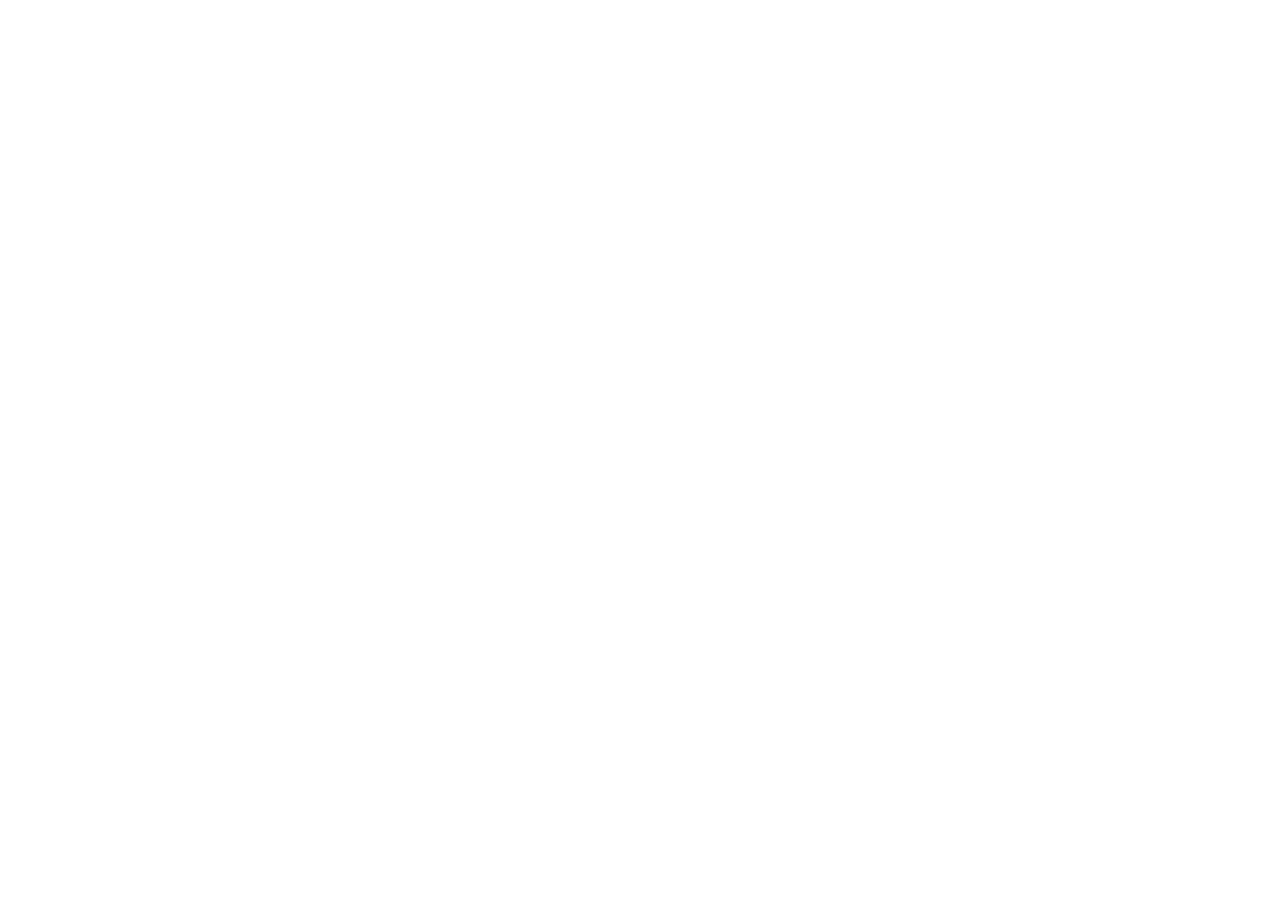
==== blog.html @ d9163859 "primera pagina, replica" ====
<!DOCTYPE html>
<html>
<head>
	<meta charset="UTF-8">
	<title>Escuela de Danza</title>
	<link rel='stylesheet' type='text/css' href='http://fonts.googleapis.com/css?family=Montserrat:400,700'>
	<link rel="stylesheet" type="text/css" href="css/grid-system.css">
	<link rel="stylesheet" type="text/css" href="css/utilities.css">
	<link rel="stylesheet" type="text/css" href="css/common.css">
	<link rel="stylesheet" type="text/css" href="css/blog.css">
</head>
<body>
	<!-- Inserta tu código aqui -->
</body>
</html>
---- css/grid-system.css ----
/* GLOBAL */
* {
  box-sizing: border-box;
  margin: 0;
  padding: 0;
 }

.text-center {
	text-align: center;
}

.text-right {
	text-align: right;
}

/* Grid system */

.container {
	width: 968px;
	padding-left: 14px; 
	padding-right: 14px;
	margin: 0px auto;
	position: relative;
}

.container-fluid {
	width: 100%;
}

.row {
	width: 100%;
	margin-left: -14px;
	margin-right: -14px;
}

.row:before, .row:after{
  content: " ";
  display: table;
}

.row:after {
  clear: both;
}

[class*="col-"] {
	min-height: 7px;
	padding: 0 14px;
	float: left;
}

.col-1 {
	/* (1 / 12) x 100 */
	width: 8.333333%;
} 

.col-2 {
	/* (2 / 12) x 100 */
	width: 16.666667%;
} 

.col-3 {
	/* (3 / 12) x 100 */
	width: 25%;
} 

.col-4 {
	/* (4 / 12) x 100 */
	width: 33.333333%;
}

.col-5 {
	/* (5 / 12) x 100 */
	width: 41.666667%;
}

.col-6 {
	/* (6 / 12) x 100 */
	width: 50%;
} 

.col-7 {
	/* (7 / 12) x 100 */
	width: 58.333333%;
}

.col-8 {
	/* (8 / 12) x 100 */
	width: 66.666667%;
}

.col-9 {
	/* (9 / 12) x 100 */
	width: 75%;
}

.col-10 {
	/* (10 / 12) x 100 */
	width: 83.333333%;
}

.col-11 {
	/* (11 / 12) x 100 */
	width: 91.666667%;
}

.col-12 {
	/* (12 / 12) x 100 */
	width: 100%;
}
---- css/utilities.css ----
/*Global*/
*{
	font-family: "Latolight";
}

@font-face{
	font-family: LatoHeavy;
	src: url(../fonts/LatoHeavy.ttf);
}
@font-face{
	font-family:Latolight ;
	src: url(../fonts/Latolight.ttf);
}
@font-face{
	font-family: DolceVita;
	src: url(../fonts/DolceVita.ttf);
}
@font-face{
	font-family: Neoteric-Bold;
	src: url(../fonts/Neoteric-Bold.ttf);
}

/* Shortcuts */

.pd-0{
	padding: 0;
}
.pt-5{
	padding-top: 5%;
}
.pb-5{
	padding-bottom: 5%;
}
.mg-0{
	margin: 0;
}
.w-100{
	width: 100%;
}
.lh{
	line-height: 1.5;
}
.text-center{
	text-align: center;
}
.text-left{
	text-align: left;
}
.text-white{
	color: white;
}
.text-gray{
	color: rgb(83, 88, 95);
}
.text-blue{
 color: #192951;
}
.a-none-decoration{
	text-decoration: none;
}
.bg-gray{
	background-color: rgb(244, 244, 244);
}
.bg-img-block{
	background-size: cover;
	background-repeat: no-repeat;
	background-position: center;
}
---- css/common.css ----
/* Inserta tu codigo que es común para todas las páginas aqui */
---- css/blog.css ----
/* Inserta tu codigo aqui */
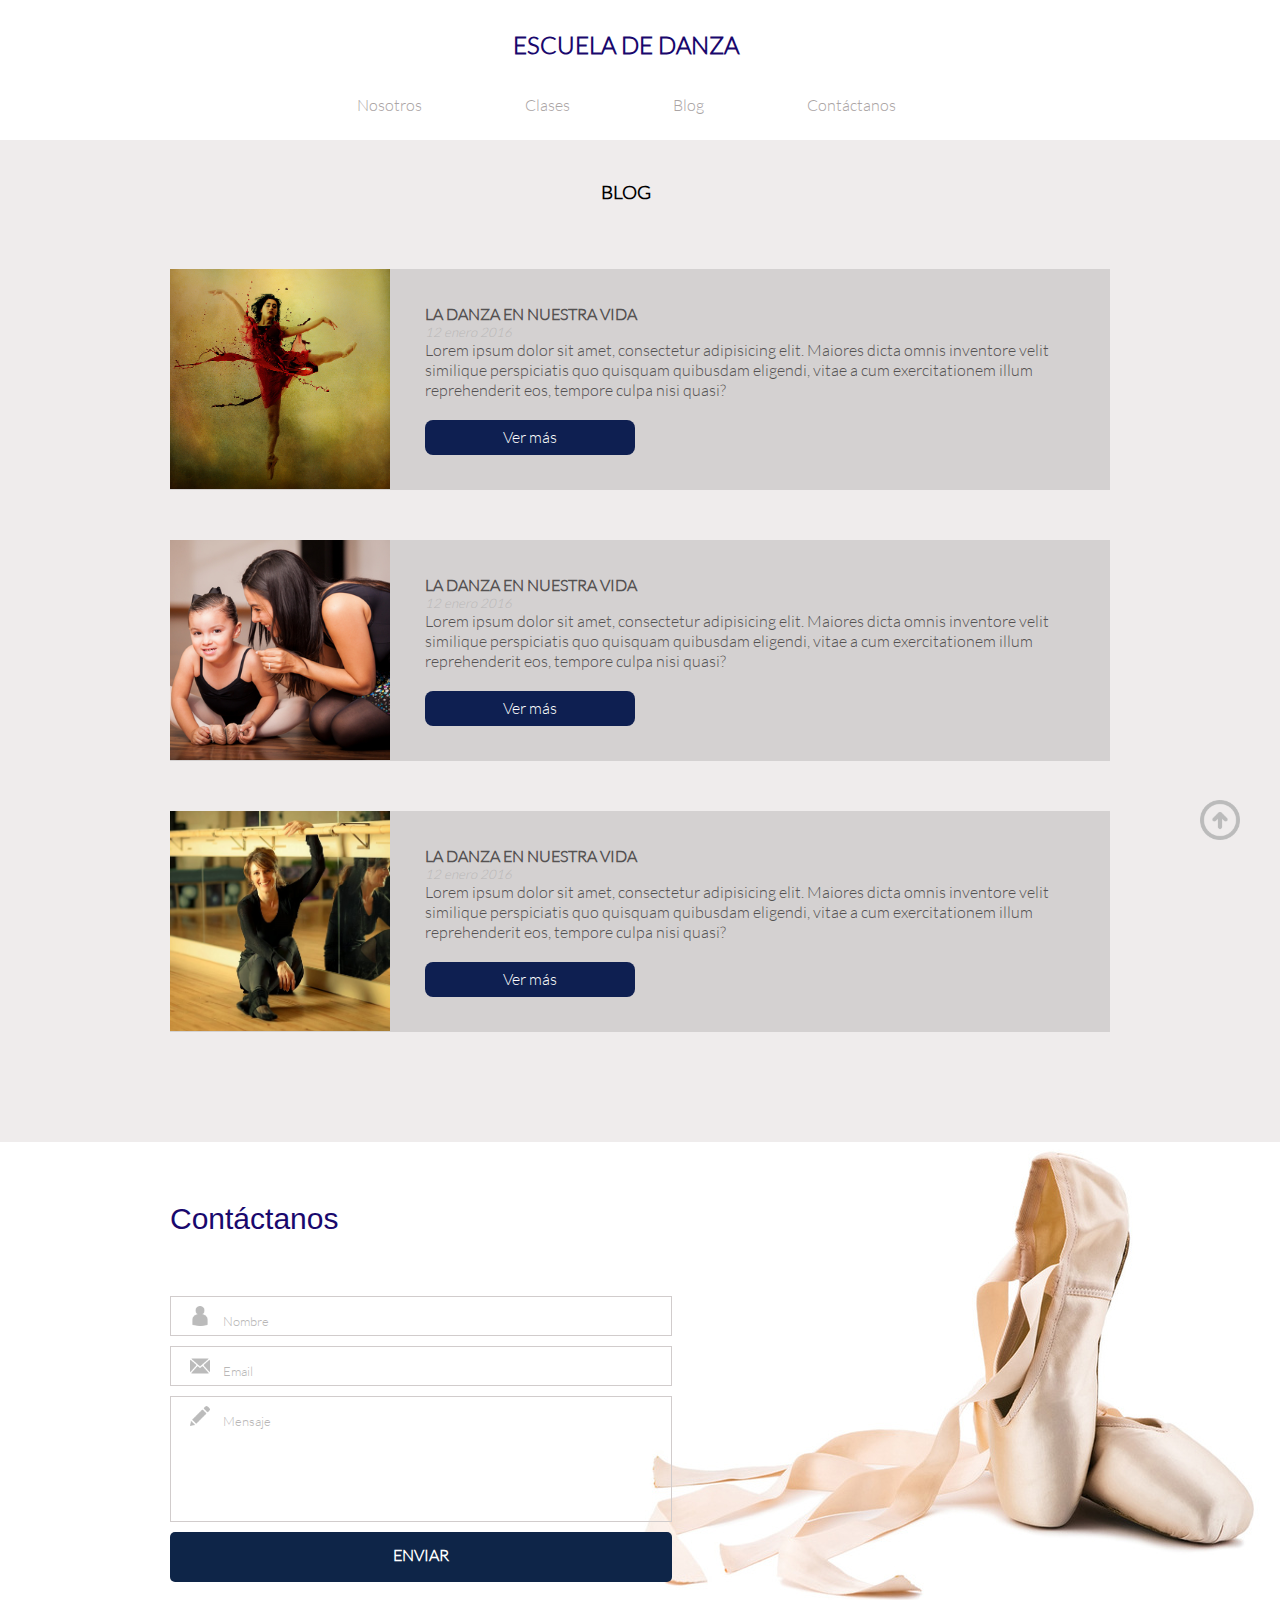
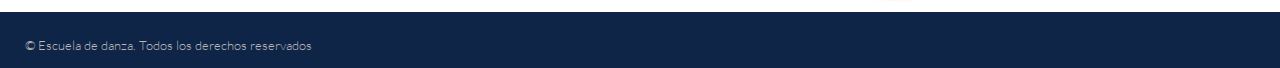
==== commit 86419cd3: "Pagina de danza terminada, linkeada y con boton de surbir :)" ====
--- a/blog.html
+++ b/blog.html
@@ -8,8 +8,100 @@
 	<link rel="stylesheet" type="text/css" href="css/utilities.css">
 	<link rel="stylesheet" type="text/css" href="css/common.css">
 	<link rel="stylesheet" type="text/css" href="css/blog.css">
+	<link rel="icon" href="favicon.ico">
 </head>
 <body>
-	<!-- Inserta tu código aqui -->
+	<header id="menu">
+		<div class="container">
+			<div class="row">
+				<div class="col-12">
+					<a href="index.html" class="noline"><h2 class="titulo">ESCUELA DE DANZA</h2></a>
+					<ul class="txtgrey">
+						<a href="nosotros.html"><li>Nosotros</li></a>
+						<a href="clases.html"><li>Clases</li></a>
+						<a href="blog.html"><li>Blog</li></a>
+						<a href="#contacto"><li>Contáctanos</li></a>
+					</ul>
+				</div>
+			</div>
+		</div>
+	</header>
+	<section class="fondoclass">
+		<div class="container pdbblog">
+			<div class="row">
+				<div class="col-12">
+					<h3 class="txtcenter pdins">BLOG</h3>
+				</div>
+			</div>
+			<div class="row bgcrow">	
+				<div class="col-3 blog pic1"></div>
+				<div class="col-9 blogtxt1">
+					<p class="grey"><b>LA DANZA EN NUESTRA VIDA</b></p>
+					<p class="gris fs11"><i>12 enero 2016</i></p>
+					<p class="grey">	Lorem ipsum dolor sit amet, consectetur adipisicing elit. Maiores dicta omnis inventore velit similique perspiciatis quo quisquam quibusdam eligendi, vitae a cum exercitationem illum reprehenderit eos, tempore culpa nisi quasi?</p>
+					<div class="btn3">
+						<p class="txtcenter txtbco">Ver más</p>
+					</div>
+				</div>
+			</div>
+			<div class="row bgcrow">	
+				<div class="col-3 blog pic2"></div>
+				<div class="col-9 blogtxt1">
+					<p class="grey"><b>LA DANZA EN NUESTRA VIDA</b></p>
+					<p class="gris fs11"><i>12 enero 2016</i></p>
+					<p class="grey">	Lorem ipsum dolor sit amet, consectetur adipisicing elit. Maiores dicta omnis inventore velit similique perspiciatis quo quisquam quibusdam eligendi, vitae a cum exercitationem illum reprehenderit eos, tempore culpa nisi quasi?</p>
+					<div class="btn3">
+						<p class="txtcenter txtbco">Ver más</p>
+					</div>
+				</div>
+			</div>
+			<div class="row bgcrow">	
+				<div class="col-3 blog pic3"></div>
+				<div class="col-9 blogtxt1">
+					<p class="grey"><b>LA DANZA EN NUESTRA VIDA</b></p>
+					<p class="gris fs11"><i>12 enero 2016</i></p>
+					<p class="grey">	Lorem ipsum dolor sit amet, consectetur adipisicing elit. Maiores dicta omnis inventore velit similique perspiciatis quo quisquam quibusdam eligendi, vitae a cum exercitationem illum reprehenderit eos, tempore culpa nisi quasi?</p>
+					<div class="btn3">
+						<p class="txtcenter txtbco">Ver más</p>
+					</div>
+				</div>
+			</div>
+		</div>
+	</section>
+	<!-- comienza seccion de formulario. fondo zapatillas -->
+	<section id="contacto">
+		<div class="container-fluid">
+			<div class="zapatillas display">
+				<img src="img/shoes_1.jpg" alt="zapatillas">
+			</div>
+			<div class="container">	
+				<div class="row">	
+					<div class="col-6 pos">	
+						<p class="contacto">Contáctanos</p>
+						<!-- formulario -->
+						<div class="form">	
+							<img src="img/people.png" alt="people" class="iconsize display">
+							<p class="display fs11 gris ">Nombre</p>
+						</div>
+						<div class="form">	
+							<img src="img/mail.png" alt="mail" class="iconsize display">
+							<p class="display fs11 gris ">Email</p>
+						</div>
+						<div class="form msj">	
+							<img src="img/pencil.png" alt="pencil" class="iconsize display">
+							<p class="display fs11 gris ">Mensaje</p>
+						</div>
+						<div class="btnazul">
+							<p class="txtcenter txtbco">ENVIAR</p>
+						</div>
+					</div>
+				</div>
+			</div>
+			<a href="#menu"><img src="img/up-arrow.png" alt="subir" class="up"></a>
+		</div>
+	</section>
+	<footer>
+		<p class="footer gris fs11">&copy; Escuela de danza. Todos los derechos reservados</p>
+	</footer>
 </body>
 </html>--- a/css/blog.css
+++ b/css/blog.css
@@ -1 +1,189 @@
-/* Inserta tu codigo aqui */+/*HEADER - MENU SUPERIOR*/
+.titulo{
+	color: #19086D;
+	text-align: center;
+	margin: 30px;
+}
+.noline{
+	text-decoration: none;
+}
+header ul{
+	text-align: center;
+	padding-bottom: 20px;
+}
+header li{
+	display: inline-block;
+	padding: 5px 50px;
+	text-decoration: none;
+	color: #AAA4A4;
+}
+.txtgrey{
+	color: #AAA4A4;
+}
+
+.fs13{
+	font-size: 13px;
+}
+.btn1{
+	padding: 10px;
+	background-color: #1C153B;
+	margin: 30px 110px 140px 0;
+}
+.mgtb{    /*margen superior en studio y txt , inferior*/
+	margin: 80px 0 20px;
+}
+
+/*seccion primera, clases*/
+.fondoclass{
+	background-color: #EFECEC;
+}
+.bgcrow{
+	background-color: #D4D1D1;
+	margin: 25px 0;
+	margin-bottom: 50px;
+}
+/*IMAGENES DEL BLOG*/
+.blog{
+	background-position: center;
+	width: 220px;
+	height: 220px;
+}
+.blogtxt1{
+	padding: 35px;
+}
+.btn3{
+	background-color: #0E1F51;
+	border-radius: 8px;
+	width: 210px;
+	height: 35px;
+	margin-top: 20px;
+	padding: 7px
+}
+.pic1{
+	background-image: url("../img/blog1.jpg");
+	background-size: 110%;
+}
+.pic2{
+	background-image: url("../img/profesor_5.jpg");
+	background-size: 160%;
+}
+.pic3{
+	background-image: url("../img/instructor_1.jpg");
+	background-size: 160%;
+}
+/*padding de toda la seccion de blog, */
+.pdbblog{
+	padding-bottom: 60px;
+}
+
+.pdbimagenes{
+	padding-bottom: 40px;
+}
+
+
+.grey{
+	color: #555252;
+}
+.pdtb{
+	padding: 50px 0 90px;
+}
+.ml{
+	margin: 10px 20px;
+}
+.pdins{
+	padding: 40px;
+}
+.ancho{
+	width: 100%;
+}
+.alto{
+	height: 150px;
+}
+.pdimg{  /*PADDING DE IMAGEN Y MARGEN DE LOS PROFES*/
+	margin: 5px 0 20px 0;
+}
+.pdrow{
+	padding: 30px 0 60px;
+}
+.fs22{
+	font-size: 22px;
+}
+.mglr{ /*MARGENES DERECHA E IZQUIERDA EN TEXTO*/
+	margin: 50px 110px 5px;
+	line-height: 30px;
+}
+.txtcenter{
+	text-align: center;
+}
+
+.btn2{
+	background-color: #0E1F51;
+	border-radius: 8px;
+	width: 250px;
+	height: 50px;
+	padding: 15px;
+	margin: -20px 0 50px 36% ;
+}
+.txtbco{
+	color: white;
+}
+
+.display{
+	display: inline-block;
+}
+.floatr{
+	float: right;
+}
+
+/*seccion de formulario zapatillas*/
+.zapatillas{
+	float: right;
+}
+.contacto{
+	font-size: 30px;
+	color: #19086D;
+	margin: 60px 0;
+	font-weight: 400;
+	font-family: arial;
+}
+.pos{
+	position: absolute;
+}
+.form{
+	width: 110%;
+	height: 40px;
+	border: 1px solid #D1CCCC;
+	padding: 4px;
+	margin: 10px 0;
+}
+.iconsize{
+	width: 20px;
+	margin: 5px 10px 0 15px;
+}
+.fs11{
+	font-size: 13px;
+}
+.gris{
+	color: #B9B7B7;
+}
+.msj{
+	padding: 4px 4px 120px 4px;
+}
+.btnazul{
+	width: 110%;
+	height: 50px;
+	border-radius: 5px;
+	background-color: #0E2548;
+	font-weight: 600;
+	padding: 13px;
+}
+.up{
+	position: fixed;
+	right: 40px;
+	bottom: 60px;
+	width: 40px;
+}
+footer{
+	background-color: #0E2548;
+	padding: 25px 0 15px 25px;
+}